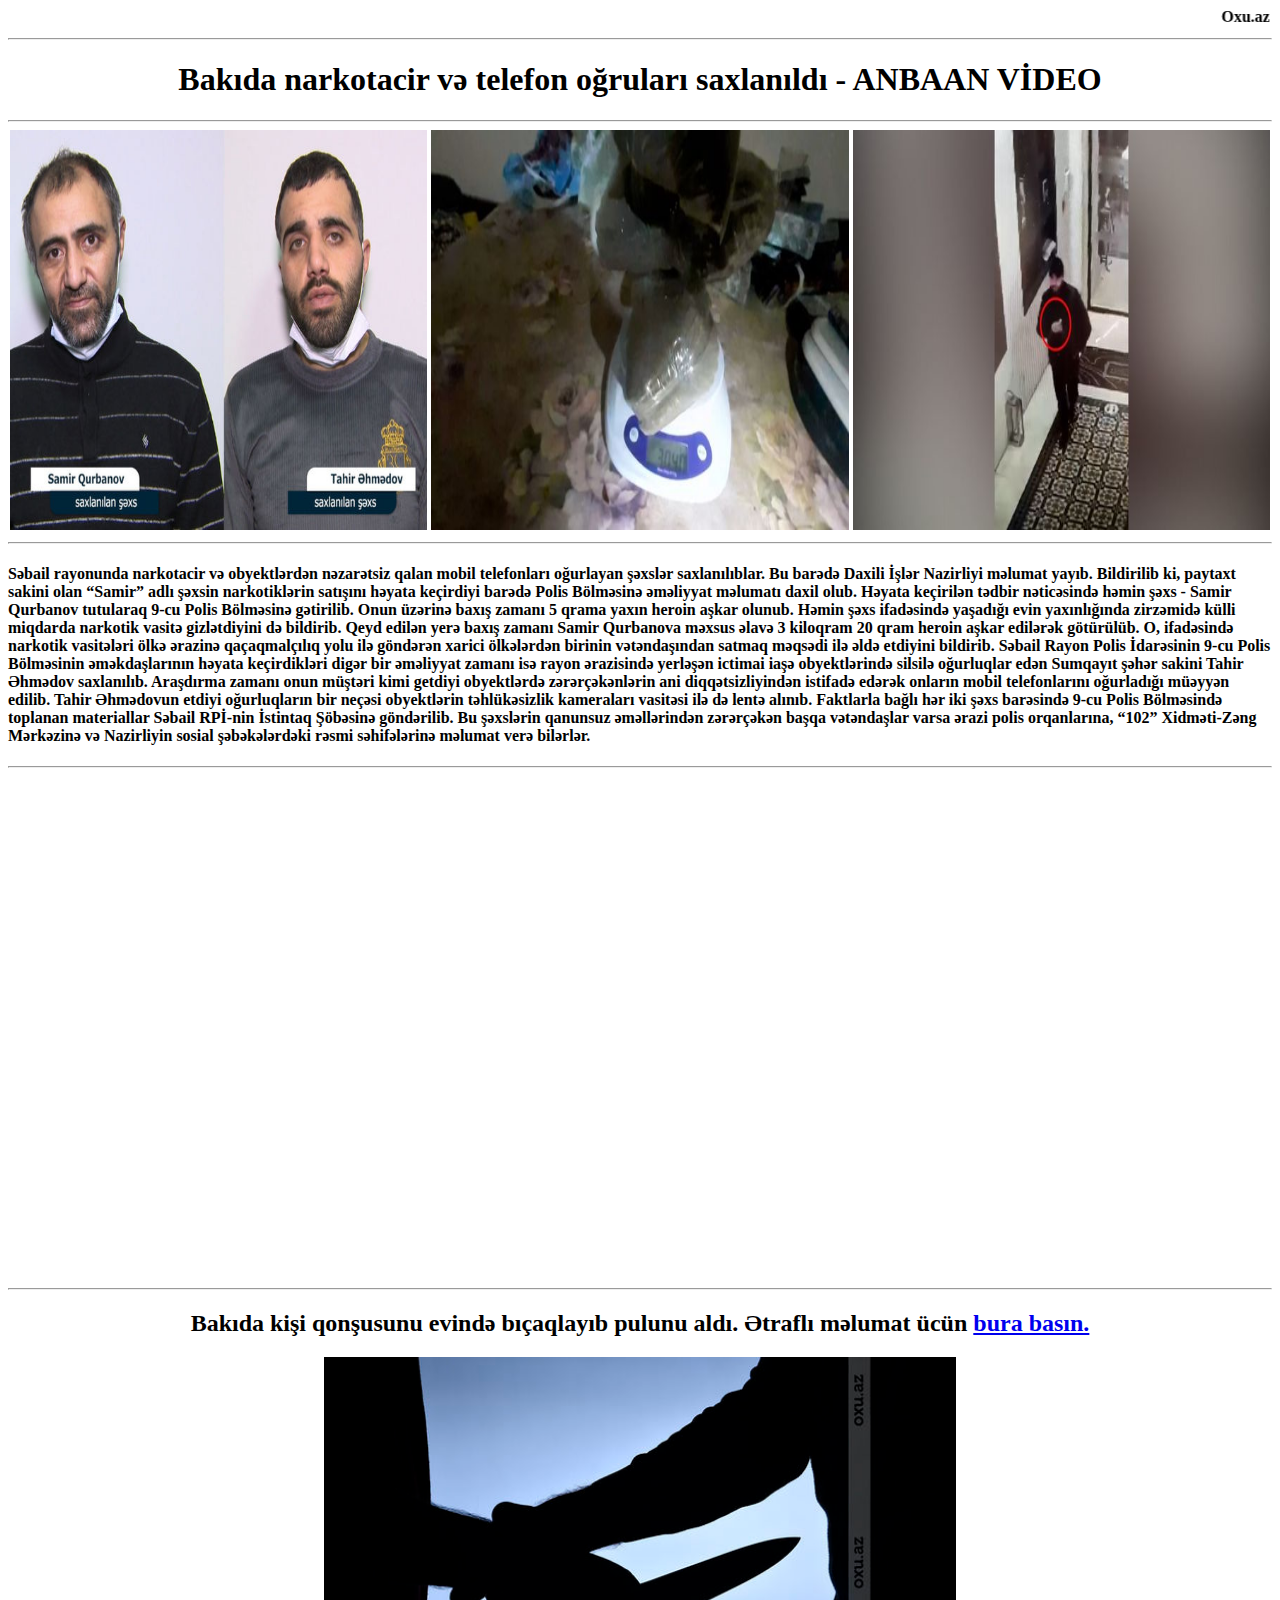
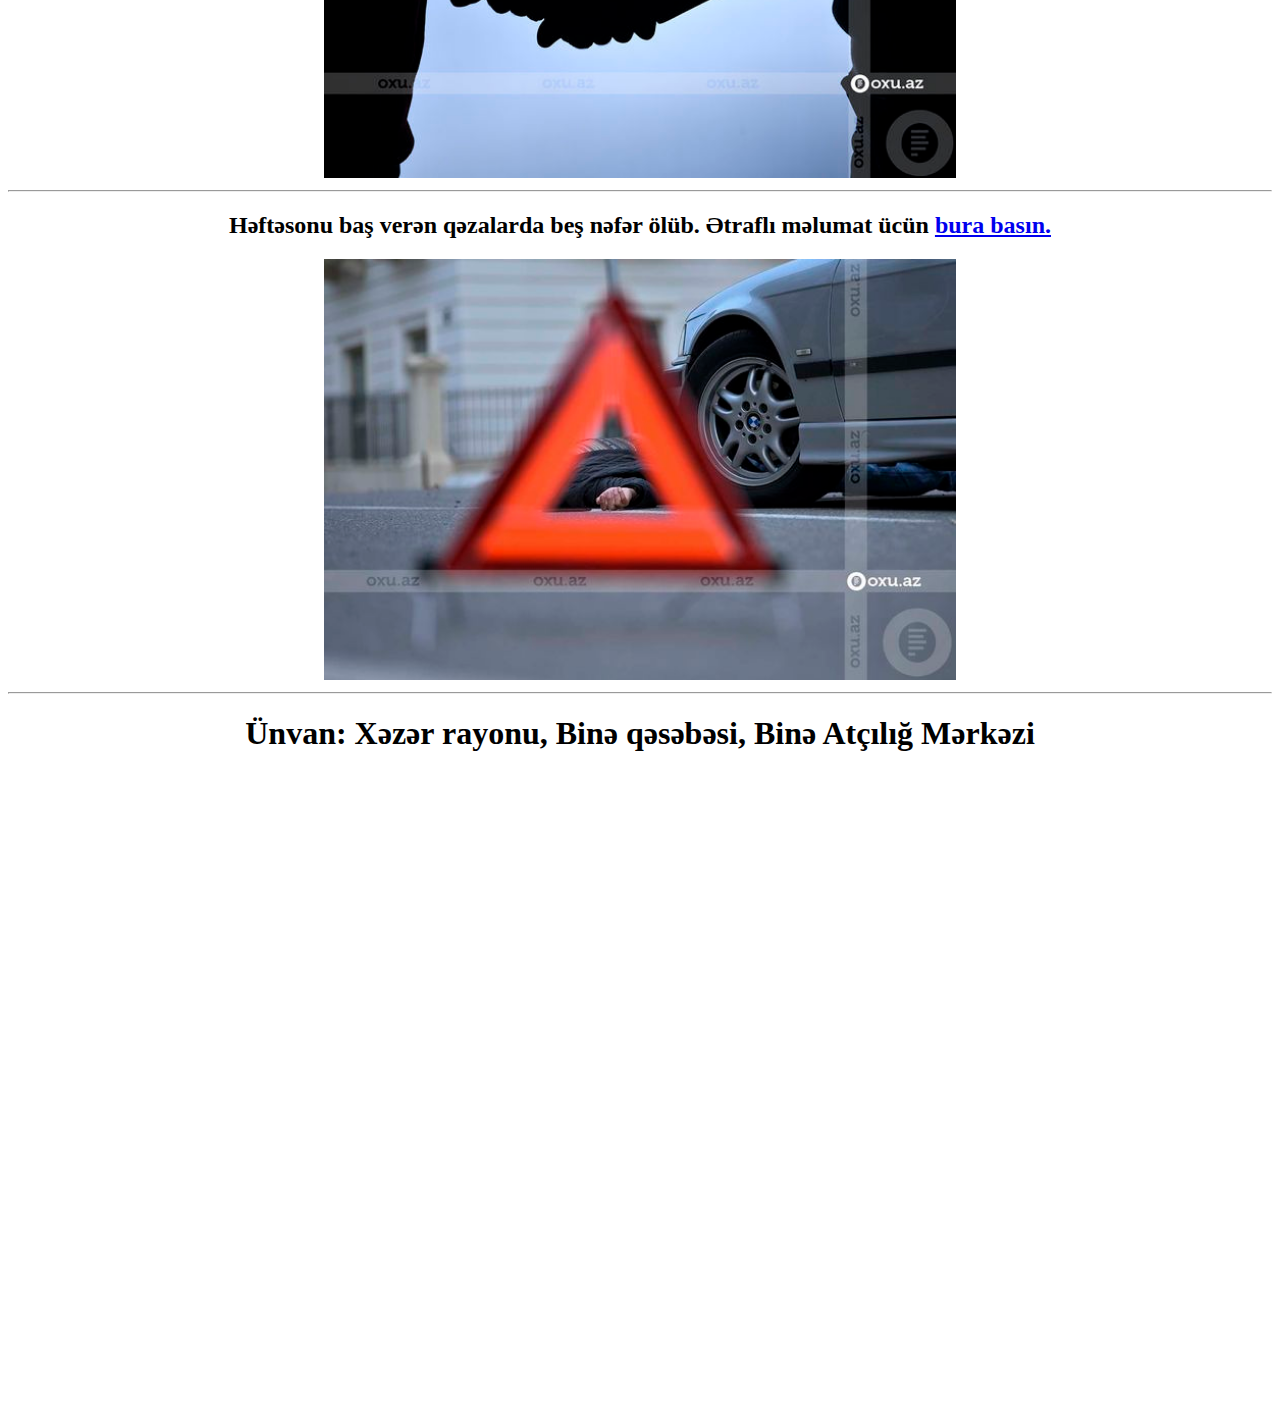
==== Task-1/index.html @ 10c19ef3 "Xeber Sayti" ====
<!DOCTYPE html>
<html lang="en">
<head>
    <meta charset="UTF-8">
    <meta http-equiv="X-UA-Compatible" content="IE=edge">
    <meta name="viewport" content="width=device-width, initial-scale=1.0">
    <title>Oxu.az</title>
    <link rel="icon" href="photos/5f7135bab3fe5ApkTake.com.ico">
</head>
<body>

    <marquee behavior="" direction=""><strong>Oxu.az Qaynar Xətt: +99477-301-96-91</strong></marquee>
    <hr>
    <center><h1>Bakıda narkotacir və telefon oğruları saxlanıldı - ANBAAN VİDEO</h1></center>
    <hr>
    <center> 
    <img width="33%" height="400px" src="photos/ogru.jpg" alt="">
    <img width="33%" height="400px" src="photos/ogru1.jpg" alt="">
    <img width="33%" height="400px" src="photos/ogru2.jpg" alt="">
    </center>
    <hr>    
    

    <p> <h4>Səbail rayonunda narkotacir və obyektlərdən nəzarətsiz qalan mobil telefonları oğurlayan şəxslər saxlanılıblar.

        Bu barədə Daxili İşlər Nazirliyi məlumat yayıb.
        
        Bildirilib ki, paytaxt sakini olan “Samir” adlı şəxsin narkotiklərin satışını həyata keçirdiyi barədə Polis Bölməsinə əməliyyat məlumatı daxil olub.
        
        Həyata keçirilən tədbir nəticəsində həmin şəxs - Samir Qurbanov tutularaq 9-cu Polis Bölməsinə gətirilib. Onun üzərinə baxış zamanı 5 qrama yaxın heroin

        aşkar olunub. Həmin şəxs ifadəsində yaşadığı evin yaxınlığında zirzəmidə külli miqdarda narkotik vasitə gizlətdiyini də bildirib. Qeyd edilən yerə baxış 

        zamanı Samir Qurbanova məxsus əlavə 3 kiloqram 20 qram heroin aşkar edilərək götürülüb. O, ifadəsində narkotik vasitələri ölkə ərazinə qaçaqmalçılıq yolu 

        ilə göndərən xarici ölkələrdən birinin vətəndaşından satmaq məqsədi ilə əldə etdiyini bildirib.
        
        Səbail Rayon Polis İdarəsinin 9-cu Polis Bölməsinin əməkdaşlarının həyata keçirdikləri digər bir əməliyyat zamanı isə rayon ərazisində yerləşən ictimai iaşə

        obyektlərində silsilə oğurluqlar edən Sumqayıt şəhər sakini Tahir Əhmədov saxlanılıb. Araşdırma zamanı onun müştəri kimi getdiyi obyektlərdə zərərçəkənlərin 

        ani diqqətsizliyindən istifadə edərək onların mobil telefonlarını oğurladığı müəyyən edilib. Tahir Əhmədovun etdiyi oğurluqların bir neçəsi obyektlərin 

        təhlükəsizlik kameraları vasitəsi ilə də lentə alınıb.
        
        Faktlarla bağlı hər iki şəxs barəsində 9-cu Polis Bölməsində toplanan materiallar Səbail RPİ-nin İstintaq Şöbəsinə göndərilib. Bu şəxslərin qanunsuz əməllərindən

        zərərçəkən başqa vətəndaşlar varsa ərazi polis orqanlarına, “102” Xidməti-Zəng Mərkəzinə və Nazirliyin sosial şəbəkələrdəki rəsmi səhifələrinə məlumat verə bilərlər.
    </h6>
    </p>
    <hr>
    <center><iframe width="80%" height="500px" src="https://www.youtube.com/embed/BJSZypfVonU" title="YouTube video player" frameborder="0" allow="accelerometer; autoplay; clipboard-write; encrypted-media; gyroscope; picture-in-picture" allowfullscreen></iframe></center>
    <hr>
    <Center><h2><strong>
        Bakıda kişi qonşusunu evində bıçaqlayıb pulunu aldı.
        Ətraflı məlumat ücün <a target="_blank" href="https://oxu.az/criminal/566758">bura basın.</a>
    </strong></h2>
    <img width="50% "src="photos/bicag.jpg" alt="">
    </Center> 
    <hr>
    <Center><h2><strong>
        Həftəsonu baş verən qəzalarda beş nəfər ölüb.
        Ətraflı məlumat ücün <a target="_blank" href="https://oxu.az/criminal/566707">bura basın.</a>
    </strong></h2>

    <img width="50%"src="photos/qeza.jpg" alt="">
    </Center> 
    <hr>
    <center><h1>Ünvan: Xəzər rayonu, Binə qəsəbəsi, Binə Atçılığ Mərkəzi </h1>
    <iframe width="80%" height="620px" src="https://www.google.com/maps/embed?pb=!1m18!1m12!1m3!1d32269.67362582684!2d50.05005956640459!3d40.45913306899034!2m3!1f0!2f0!3f0!3m2!1i1024!2i768!4f13.1!3m3!1m2!1s0x40305fd3baec5803%3A0x6c8978214373ec94!2zQmluyZkgQXTDp8SxbMSxcSBNyZlya8mZemk!5e1!3m2!1sen!2s!4v1643139250706!5m2!1sen!2s" width="600" height="450" style="border:0;" allowfullscreen="" loading="lazy"></iframe>
    </center>
</body>
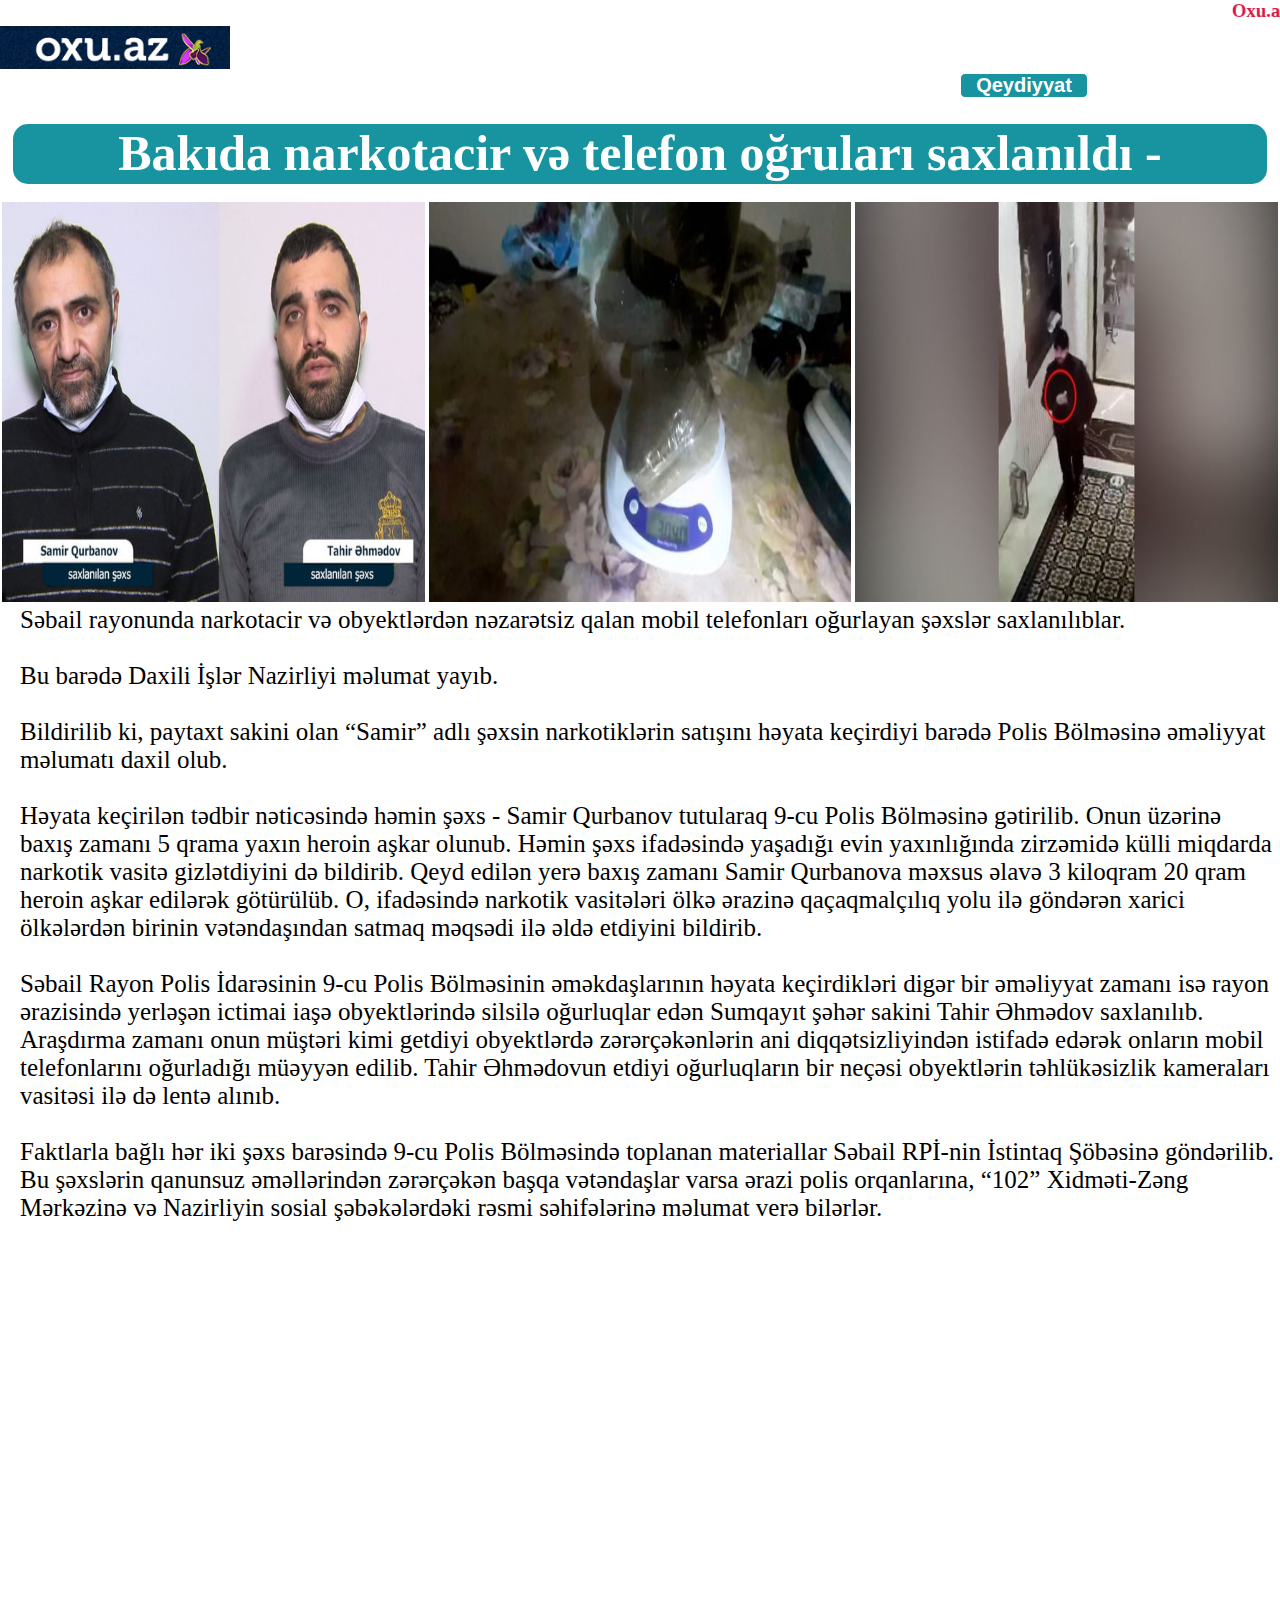
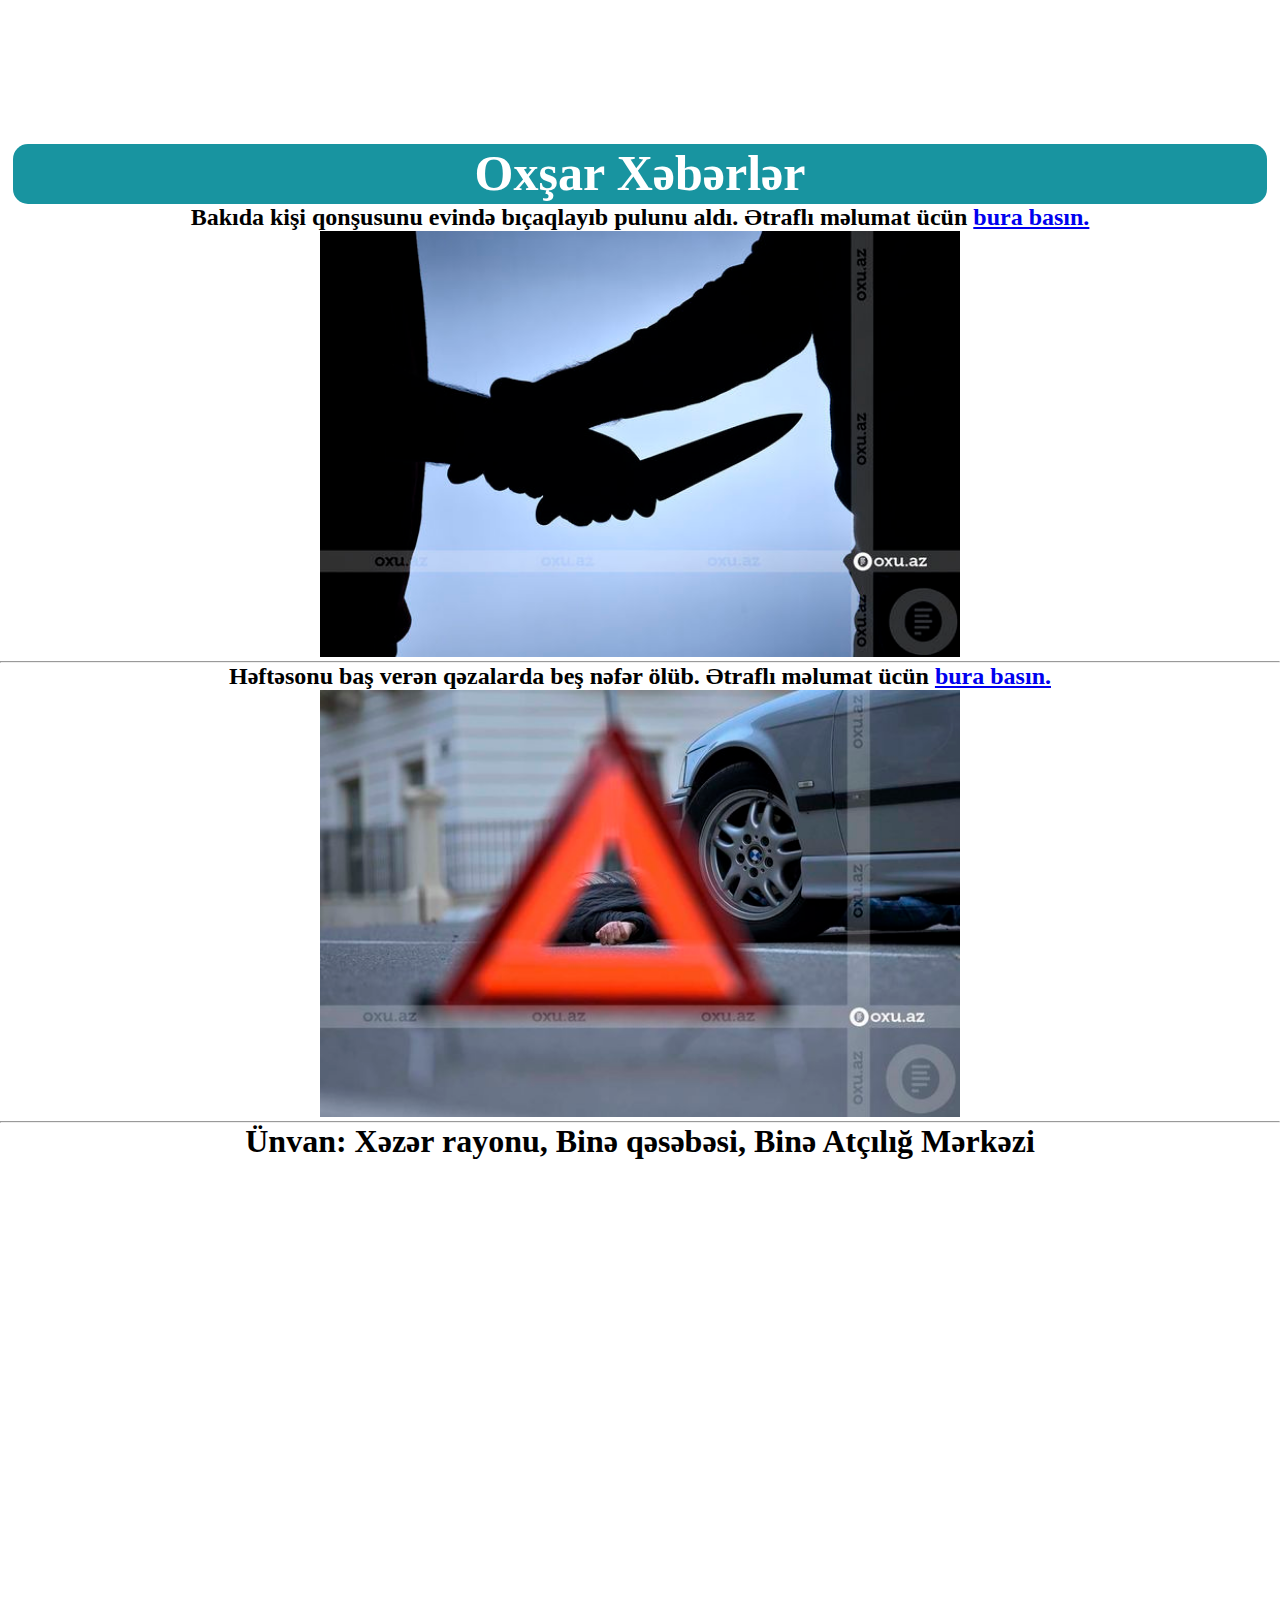
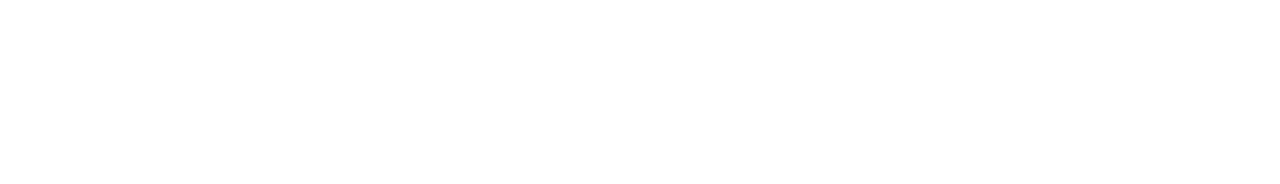
==== commit effe80c4: "Register pages" ====
--- a/Task-1/index.html
+++ b/Task-1/index.html
@@ -6,26 +6,40 @@
     <meta name="viewport" content="width=device-width, initial-scale=1.0">
     <title>Oxu.az</title>
     <link rel="icon" href="photos/5f7135bab3fe5ApkTake.com.ico">
+    <style>
+        *{
+        margin: 0;
+        padding: 0;
+        box-sizing: border-box;
+        }
+    </style>
 </head>
 <body>
+    <marquee behavior="" direction=""><h3 style="color: crimson;">Oxu.az Qaynar Xətt: +99477-301-96-91</h3></marquee>
+    <form style="height: 80px;background-image: url(https://cdn.oxu.az/assets/header_bg-16b933a63f94b28290d368006e6a4901530e656b79339c9ed6de9321eb73a30a.png);" action="http://127.0.0.1:5500/register.html">
+        <img width="18%" src="photos/Oxu.az - Azərbaycan Xəbərləri - Google Chrome 27.01.2022 08_28_58 (2).png" alt="">
+        <input type="submit" value="Qeydiyyat" style="border-radius: 5px;width: 10%;margin-left: 60rem;border:1px solid #fff;font-weight: bold;background-color: #1894a0;color: #fff;font-size: 20px;">
+        
+    </form>
+    <br>
+    <center>
+    <h1 style="width: 98%;height: 60px;text-align: center;background-color: #1894A0;border-radius: 15px;color: #fff;font-size: 50px;">Bakıda narkotacir və telefon oğruları saxlanıldı - ANBAAN VİDEO</h1>
+    </center>
+    <br>
 
-    <marquee behavior="" direction=""><strong>Oxu.az Qaynar Xətt: +99477-301-96-91</strong></marquee>
-    <hr>
-    <center><h1>Bakıda narkotacir və telefon oğruları saxlanıldı - ANBAAN VİDEO</h1></center>
-    <hr>
     <center> 
     <img width="33%" height="400px" src="photos/ogru.jpg" alt="">
     <img width="33%" height="400px" src="photos/ogru1.jpg" alt="">
     <img width="33%" height="400px" src="photos/ogru2.jpg" alt="">
     </center>
-    <hr>    
+       
     
 
-    <p> <h4>Səbail rayonunda narkotacir və obyektlərdən nəzarətsiz qalan mobil telefonları oğurlayan şəxslər saxlanılıblar.
+    <p style="margin-left: 20px;font-size: 25px;">Səbail rayonunda narkotacir və obyektlərdən nəzarətsiz qalan mobil telefonları oğurlayan şəxslər saxlanılıblar. <br><br>
 
-        Bu barədə Daxili İşlər Nazirliyi məlumat yayıb.
+        Bu barədə Daxili İşlər Nazirliyi məlumat yayıb.<br><br>
         
-        Bildirilib ki, paytaxt sakini olan “Samir” adlı şəxsin narkotiklərin satışını həyata keçirdiyi barədə Polis Bölməsinə əməliyyat məlumatı daxil olub.
+        Bildirilib ki, paytaxt sakini olan “Samir” adlı şəxsin narkotiklərin satışını həyata keçirdiyi barədə Polis Bölməsinə əməliyyat məlumatı daxil olub.<br><br>
         
         Həyata keçirilən tədbir nəticəsində həmin şəxs - Samir Qurbanov tutularaq 9-cu Polis Bölməsinə gətirilib. Onun üzərinə baxış zamanı 5 qrama yaxın heroin
 
@@ -33,7 +47,7 @@
 
         zamanı Samir Qurbanova məxsus əlavə 3 kiloqram 20 qram heroin aşkar edilərək götürülüb. O, ifadəsində narkotik vasitələri ölkə ərazinə qaçaqmalçılıq yolu 
 
-        ilə göndərən xarici ölkələrdən birinin vətəndaşından satmaq məqsədi ilə əldə etdiyini bildirib.
+        ilə göndərən xarici ölkələrdən birinin vətəndaşından satmaq məqsədi ilə əldə etdiyini bildirib.<br><br>
         
         Səbail Rayon Polis İdarəsinin 9-cu Polis Bölməsinin əməkdaşlarının həyata keçirdikləri digər bir əməliyyat zamanı isə rayon ərazisində yerləşən ictimai iaşə
 
@@ -41,16 +55,17 @@
 
         ani diqqətsizliyindən istifadə edərək onların mobil telefonlarını oğurladığı müəyyən edilib. Tahir Əhmədovun etdiyi oğurluqların bir neçəsi obyektlərin 
 
-        təhlükəsizlik kameraları vasitəsi ilə də lentə alınıb.
+        təhlükəsizlik kameraları vasitəsi ilə də lentə alınıb.<br><br>
         
         Faktlarla bağlı hər iki şəxs barəsində 9-cu Polis Bölməsində toplanan materiallar Səbail RPİ-nin İstintaq Şöbəsinə göndərilib. Bu şəxslərin qanunsuz əməllərindən
 
         zərərçəkən başqa vətəndaşlar varsa ərazi polis orqanlarına, “102” Xidməti-Zəng Mərkəzinə və Nazirliyin sosial şəbəkələrdəki rəsmi səhifələrinə məlumat verə bilərlər.
-    </h6>
     </p>
-    <hr>
+    <br>
     <center><iframe width="80%" height="500px" src="https://www.youtube.com/embed/BJSZypfVonU" title="YouTube video player" frameborder="0" allow="accelerometer; autoplay; clipboard-write; encrypted-media; gyroscope; picture-in-picture" allowfullscreen></iframe></center>
-    <hr>
+    <center>
+        <h1 style="width: 98%;height: 60px;text-align: center;background-color: #1894A0;border-radius: 15px;color: #fff;font-size: 50px;">Oxşar Xəbərlər</h1>
+        </center>
     <Center><h2><strong>
         Bakıda kişi qonşusunu evində bıçaqlayıb pulunu aldı.
         Ətraflı məlumat ücün <a target="_blank" href="https://oxu.az/criminal/566758">bura basın.</a>
